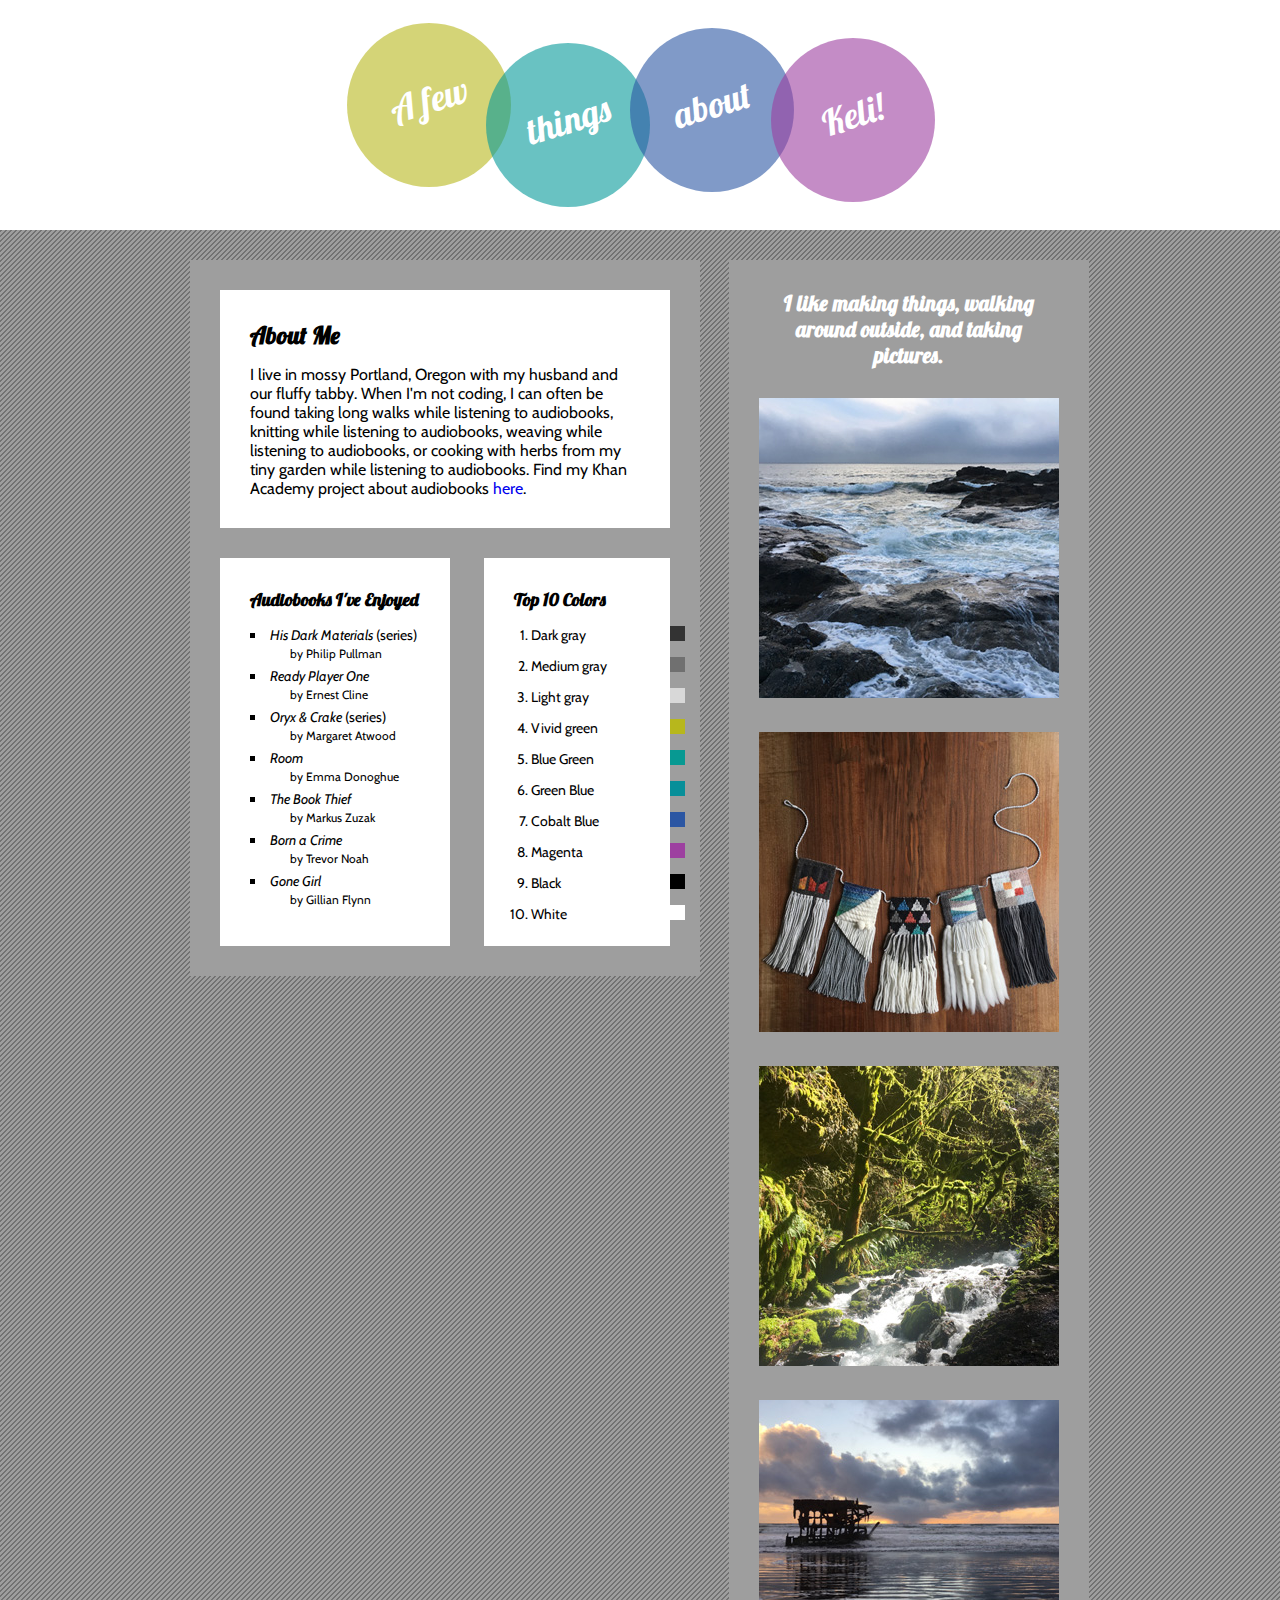
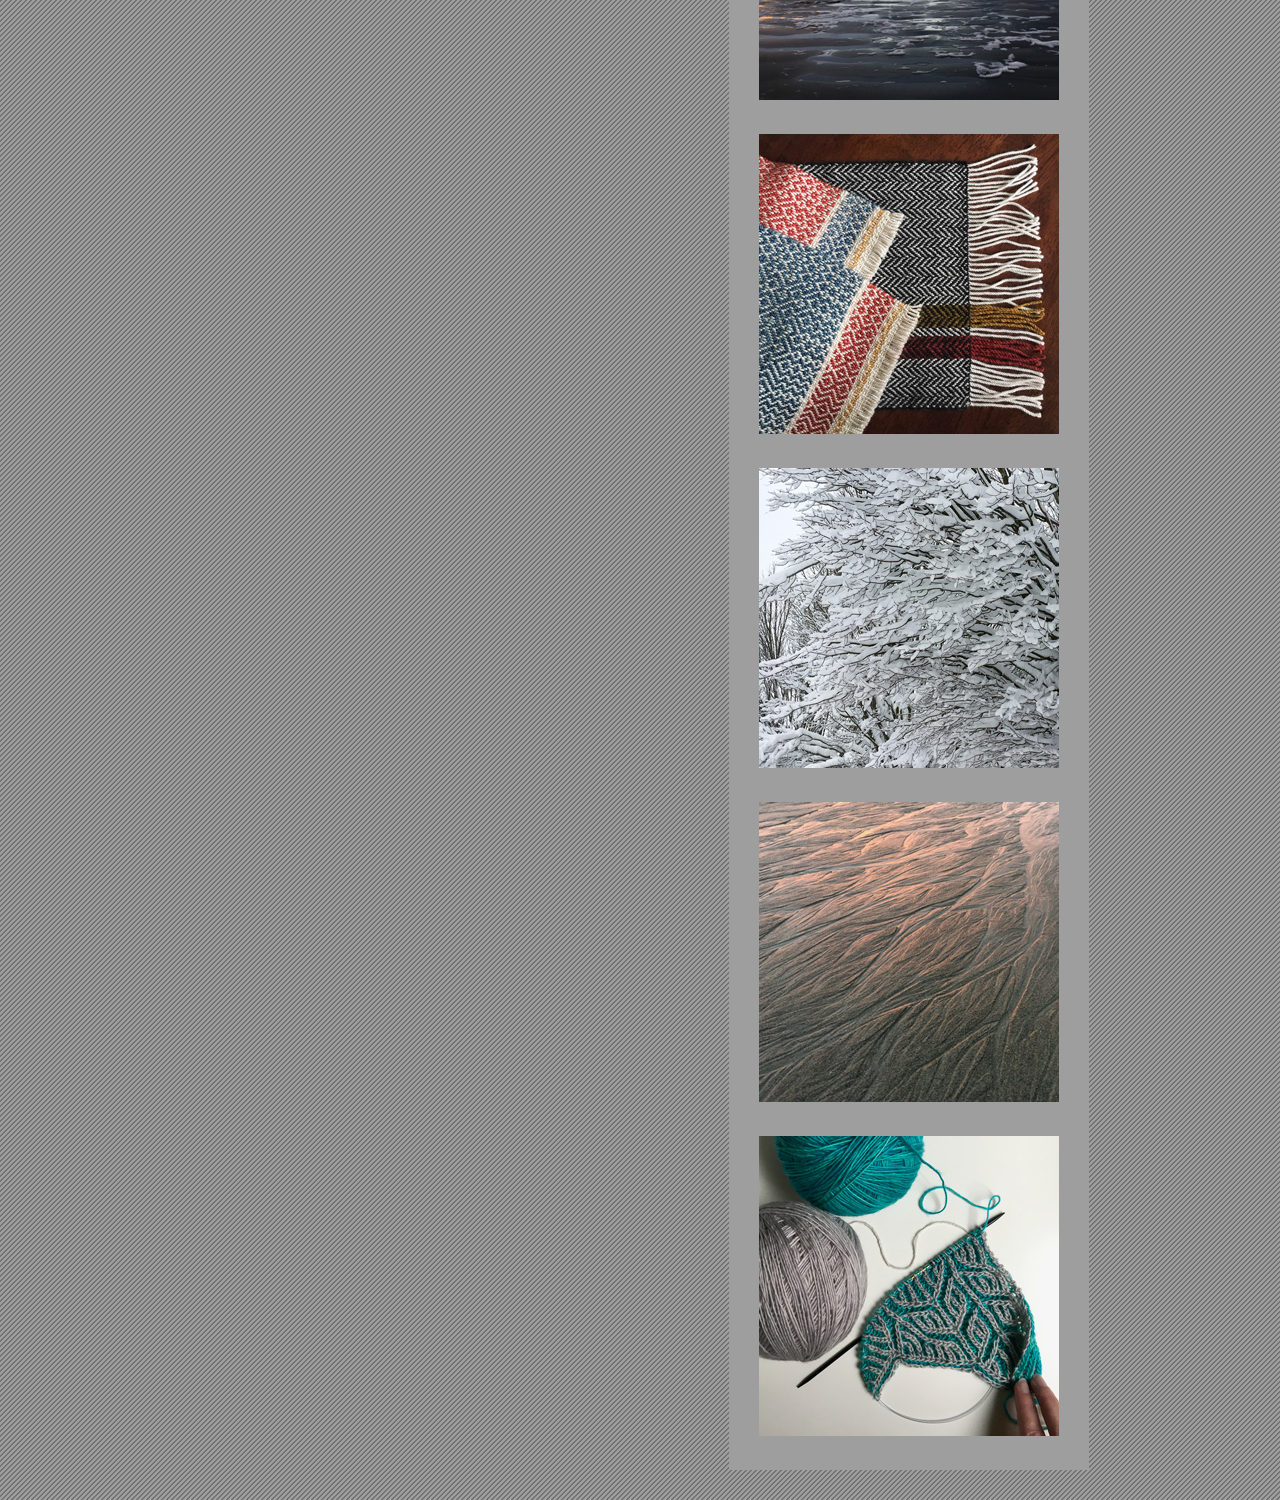
==== index.html @ a3e804d7 "added styling" ====
<!DOCTYPE html>
<html>
<head>
    <title>About Me</title>
    <link href="https://fonts.googleapis.com/css?family=Cabin|Lobster" rel="stylesheet">
    <link rel="stylesheet" href="style.css">
</head>
<body>
    <header>
        <div><p>A few</p></div>
        <div><p>things</p></div>
        <div><p>about</p></div>
        <div><p>Keli!</p></div>
    </header>
    <main>
        <section>
            <article  id="about-me">
                <h1>About Me</h1>
                <p>I live in mossy Portland, Oregon with my husband and our fluffy tabby. When I'm not coding, I can often be found taking long walks while listening to audiobooks, knitting while listening to audiobooks, weaving while listening to audiobooks, or cooking with herbs from my tiny garden while listening to audiobooks. Find my Khan Academy project about audiobooks <a href="https://www.khanacademy.org/computer-programming/spin-off-of-project-bookshelf/6143069194747904" target="_blank">here</a>.</p>
            </article>
            <section class="lists">
                <article id="audiobooks">
                    <h3>Audiobooks I've Enjoyed</h2>
                    <ul>
                        <li><cite>His Dark Materials</cite> (series)<br><span class="author">by Philip Pullman</span></li>
                        <li><cite>Ready Player One</cite><br><span class="author">by Ernest Cline</span></li>
                        <li><cite>Oryx &amp; Crake</cite> (series)<br><span class="author">by Margaret Atwood</span></li>
                        <li><cite>Room</cite><br><span class="author">by Emma Donoghue</span></li>
                        <li><cite>The Book Thief</cite><br><span class="author">by Markus Zuzak</span></li>
                        <li><cite>Born a Crime</cite><br><span class="author">by Trevor Noah</span></li>
                        <li><cite>Gone Girl</cite><br><span class="author">by Gillian Flynn</span></li>
                    </ul>
                </article>
                <article id="top-colors">
                    <h3>Top 10 Colors</h2>
                    <ol>
                        <li>Dark gray<figure id="dark-gray-chip"></figure></li>
                        <li>Medium gray<figure id="med-gray-chip"></figure></li>
                        <li>Light gray<figure id ="light-gray-chip"></figure></li>
                        <li>Vivid green<figure id="green-chip"></figure></li>
                        <li>Blue Green<figure id="blue-green-chip"></figure></li>
                        <li>Green Blue<figure id="green-blue-chip"></figure></li>
                        <li>Cobalt Blue<figure id="cobalt-chip"></figure></li>
                        <li>Magenta<figure id="magenta-chip"></figure></li>
                        <li>Black<figure id="black-chip"></figure></li>
                        <li>White<figure id="white-chip"></figure></li>
                    </ol>
                </article>
            </section>
        </section>
        <aside>
            <h2>I like making things, walking around outside, and taking pictures.</h2>
            <!-- TODO add alt tags -->
            <img src="images/duskybeach.jpg" alt="">
            <img src="images/tapestrybunting.jpg" alt="">
            <img src="images/gorge.jpg" alt="">
            <img src="images/shipwreck.jpg" alt="">
            <img src="images/xmasweaving.jpg" alt="">
            <img src="images/snowtrees.jpg" alt="">
            <img src="images/sunsetsand.jpg" alt="">
            <img src="images/brioche.jpg" alt="">
        </aside>
    </main>
    <!-- <script src="app.js"></script> -->
</body>
</html>
---- style.css ----
* {
    margin: 0;
    padding: 0;
}

body {
    font-family: 'Cabin', sans-serif;
    background-image: url(images/backstripes.gif);
}

h1, h2, h3 {
    font-family: 'Lobster', cursive;
    margin-bottom: 15px;
}

header  {
    height: 230px;
    width: 100%;
    background-color: white;
    display: flex;
    justify-content: center;
    align-items: center;
}

header div {
    display: inline-block;
    border-radius: 50%;
    width: 164px;
    height: 164px;
}

header p {
    color: white;
    font-size: 36px;
    text-align: center;
    font-family: 'Lobster', cursive;
    transform: rotate(343deg);
    margin-top: 54px;
}

header div:first-child {
   background-color: rgba(183, 183, 28, .6);
   position: relative;
   left: 35px;
   bottom: 10px;
}

header div:nth-child(2) {
    background-color: rgba(5, 153, 153, .6);
    position: relative;
    left: 10px;
    top: 10px;
}

header div:nth-child(3) {
    background-color: rgba(43, 86, 163, .6);
    position: relative;
    right: 10px;
    bottom: 5px;
}

header div:nth-child(4) {
    background-color: rgba(157, 64, 160, .6);
    position: relative;
    right: 33px;
    top: 5px;
}

main {
    margin: 0 auto;
    width: 900px;
}

main>section {
    display: inline-block;
    width: 450px;
    margin-top: 30px;
    margin-right: 25px;
    background-color: rgb(158, 158, 158);
    padding: 30px 30px 0 30px;
    vertical-align: top;
    position: sticky;
    top: 30px;
}

a {
    text-decoration: none;
}

main article {
    margin-bottom: 30px;
    padding: 30px;
}

#about-me {
    background-color: white;
}

h1 {
    font-size: 24px;
}

#more-info p {
    line-height: 18px;;
    margin-bottom: 40px;
    font-size: 14px;
    padding: 30px;
}

h3 {
    font-size: 18px;
}

li {
    font-size: 14px;
    line-height: 18epx;
    margin-bottom: 5px;
}

ol li {
    margin-left: 17px;
    margin-bottom: 13px;
    position: relative;
}

li figure {
    width: 15px;
    height: 15px;
    position: absolute;
    top: 0;
    left: 139px;
}

#dark-gray-chip {
    background-color: rgb(51, 51, 51);
}

#med-gray-chip {
    background-color: rgb(112, 112, 112);
}
#light-gray-chip {
    background-color: rgb(216, 216, 216);
}
#green-chip {
    background-color: rgb(183, 183, 28);
}
#blue-green-chip {
    background-color: rgb(7, 153, 146);
}
#green-blue-chip {
    background-color: rgb(7, 143, 153);
}
#cobalt-chip {
    background-color: rgb(43, 86, 163);
}
#magenta-chip {
    background-color: rgb(157, 64, 160);
}
#black-chip {
    background-color: black;
}
#white-chip {
    background-color: white;
}


span.author {
    margin-left: 40px;
    font-size: 12px;
}

#audiobooks, #top-colors {
    background-color: white;
    display: inline-block;
    vertical-align: top;
}

#audiobooks {
    margin-right: 30px;
    width: 170px;
    height: 328px;
}

#top-colors {
    width: 126px;
    height: 328px;
}

ul {
    list-style: square inside;
}

aside {
    display: inline-block;
    width: 300px;
    background-color: rgb(158, 158, 158);
    padding: 30px 30px 0 30px;
    margin: 30px 0;
}

aside h2 {
    color: white;
    font-size: 21px;
    text-align: center;
    margin-bottom: 30px;
}

aside img {
    margin-bottom: 30px;
}
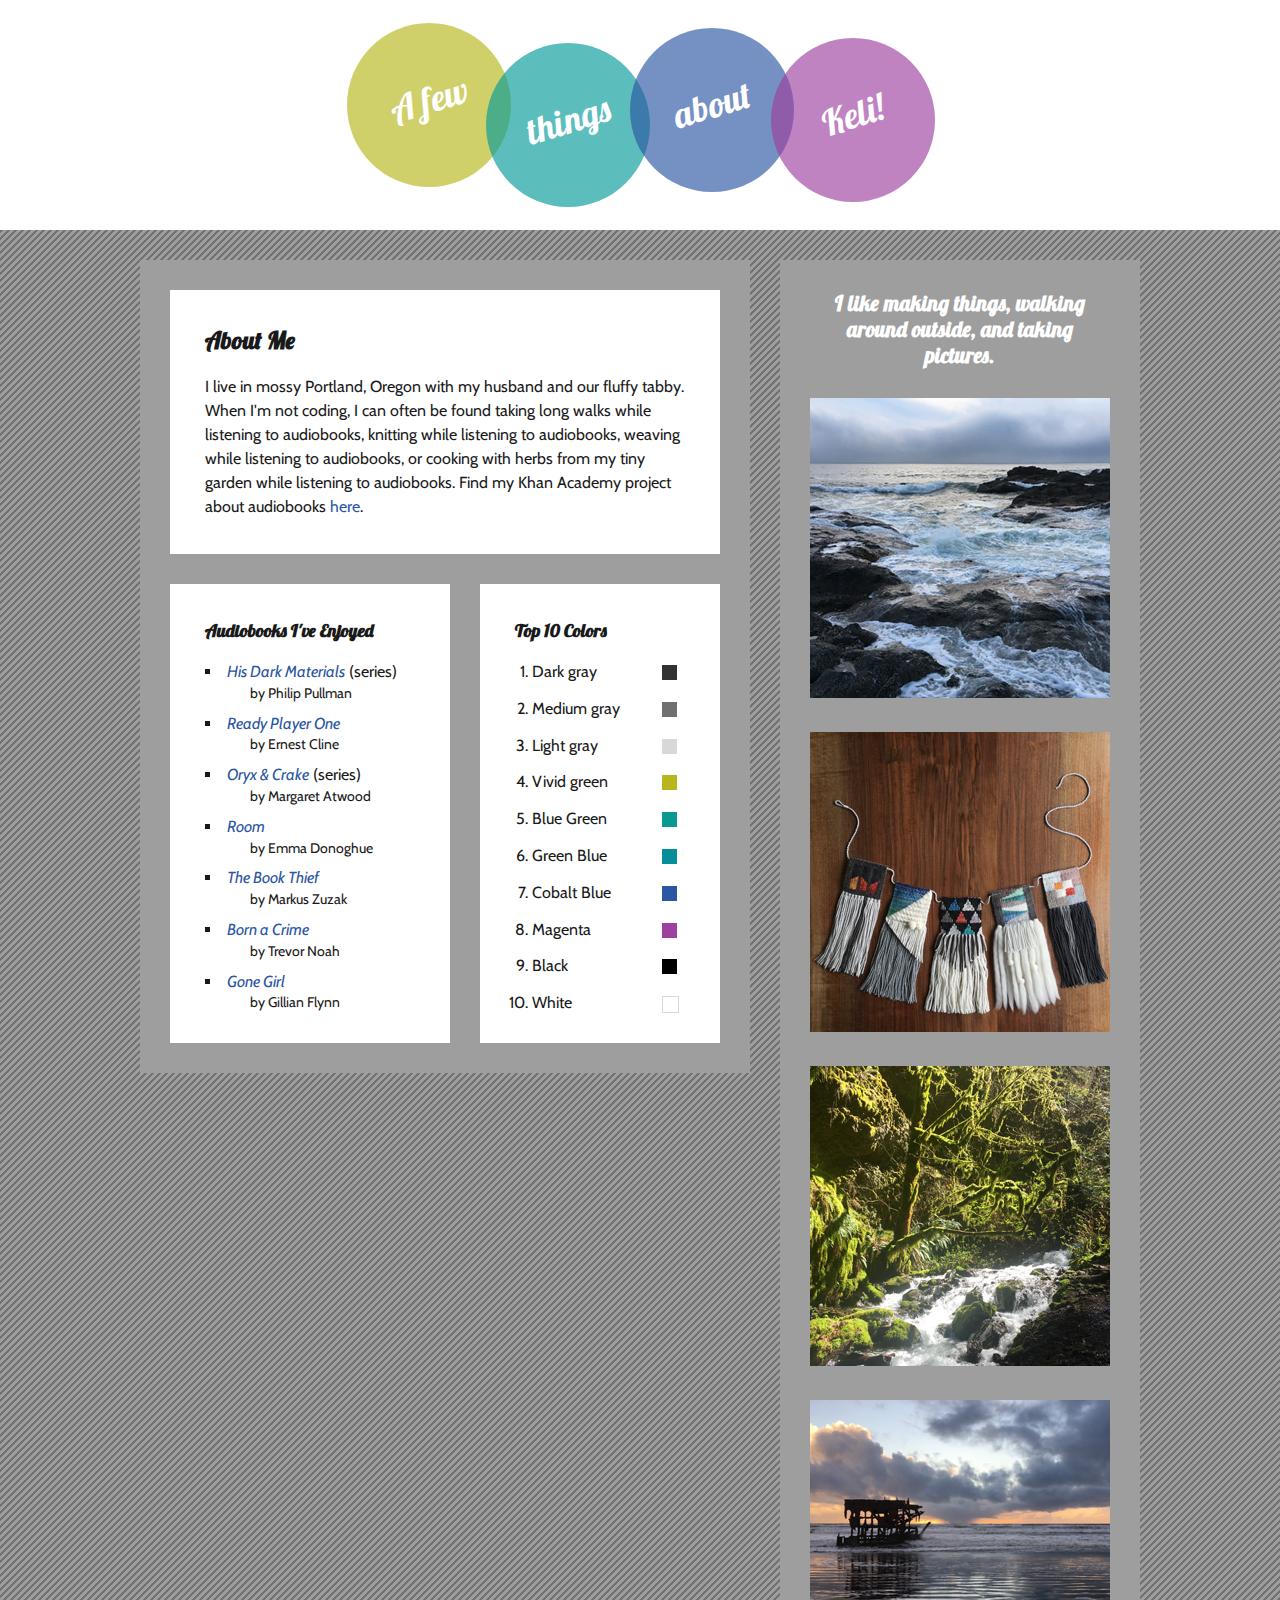
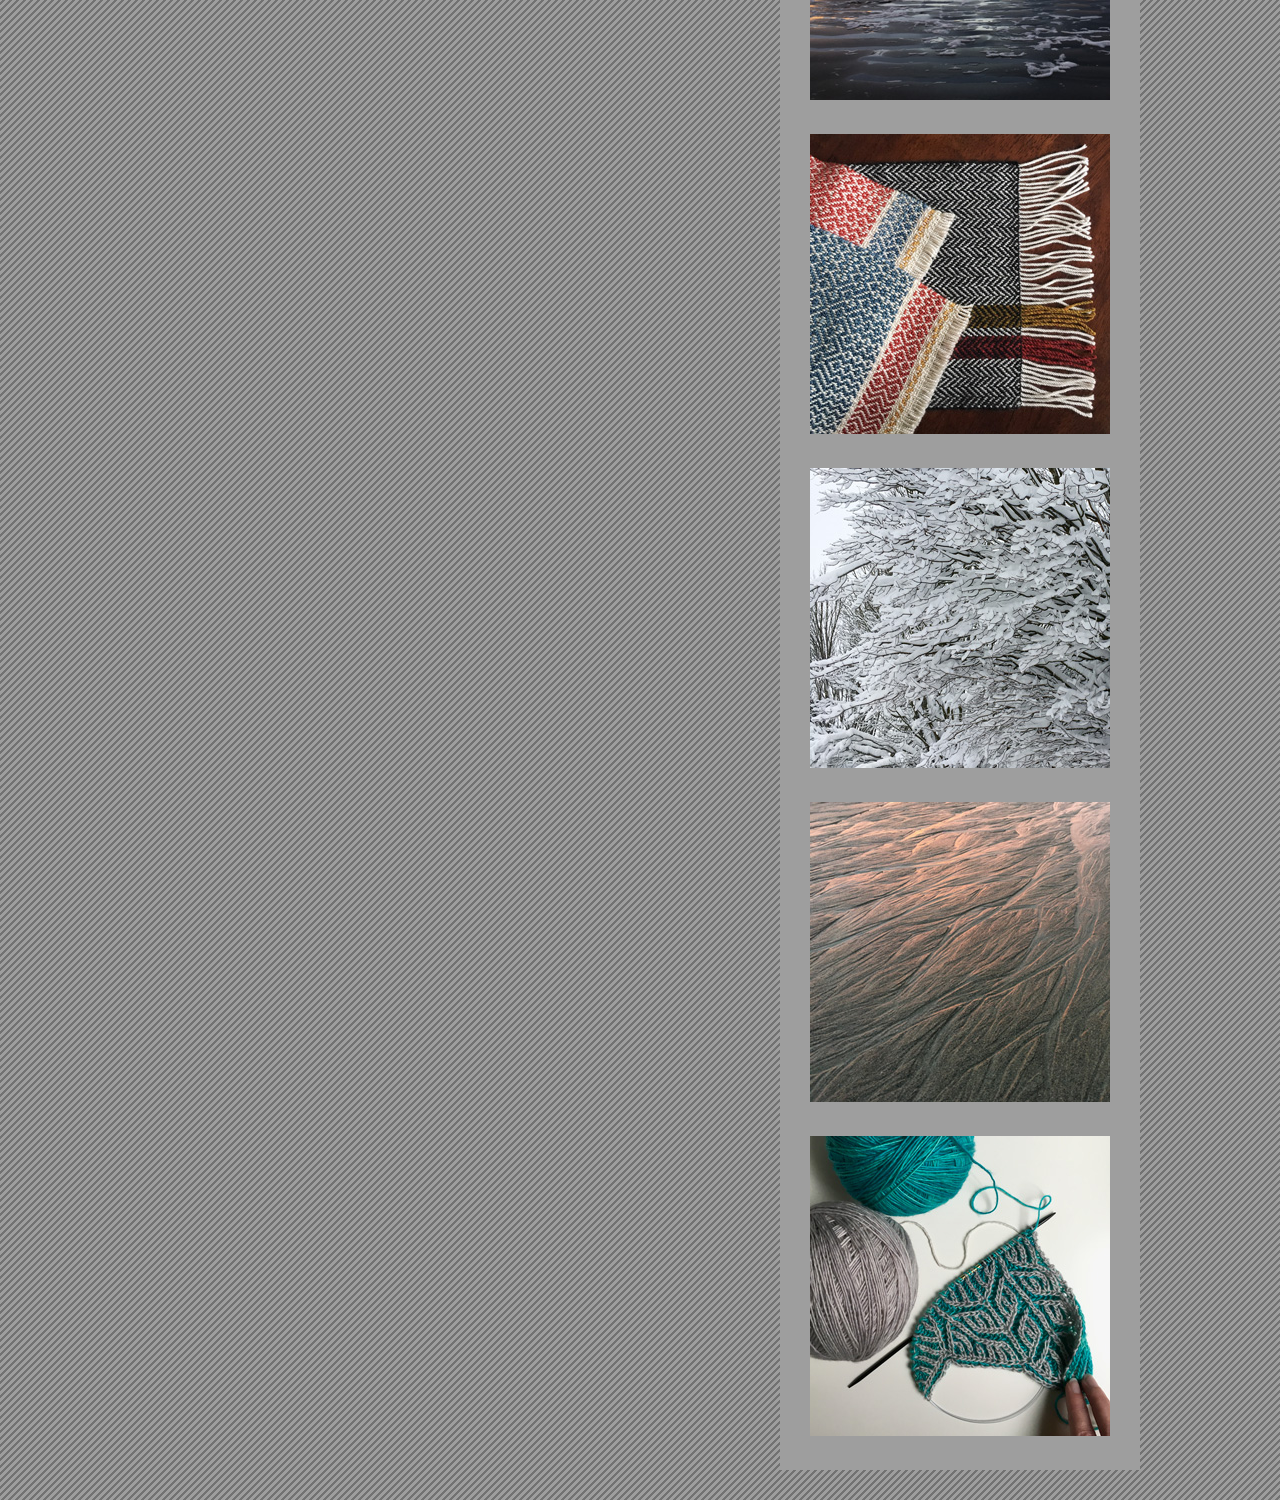
==== commit 5559c09b: "refined styling (and enhanced content)" ====
--- a/index.html
+++ b/index.html
@@ -22,13 +22,13 @@
                 <article id="audiobooks">
                     <h3>Audiobooks I've Enjoyed</h2>
                     <ul>
-                        <li><cite>His Dark Materials</cite> (series)<br><span class="author">by Philip Pullman</span></li>
-                        <li><cite>Ready Player One</cite><br><span class="author">by Ernest Cline</span></li>
-                        <li><cite>Oryx &amp; Crake</cite> (series)<br><span class="author">by Margaret Atwood</span></li>
-                        <li><cite>Room</cite><br><span class="author">by Emma Donoghue</span></li>
-                        <li><cite>The Book Thief</cite><br><span class="author">by Markus Zuzak</span></li>
-                        <li><cite>Born a Crime</cite><br><span class="author">by Trevor Noah</span></li>
-                        <li><cite>Gone Girl</cite><br><span class="author">by Gillian Flynn</span></li>
+                        <li><a href="https://multcolib.bibliocommons.com/item/show/3378635068" target="_blank"><cite>His Dark Materials</cite></a> (series)<br><span class="author">by Philip Pullman</span></li>
+                        <li><a href="https://multcolib.bibliocommons.com/item/show/3423704068" target="_blank"><cite>Ready Player One</cite></a><br><span class="author">by Ernest Cline</span></li>
+                        <li><a href="https://multcolib.bibliocommons.com/item/show/3418907068" target="_blank"><cite>Oryx &amp; Crake</cite></a> (series)<br><span class="author">by Margaret Atwood</span></li>
+                        <li><a href="https://multcolib.bibliocommons.com/item/show/3425036068" target="_blank"><cite>Room</cite></a><br><span class="author">by Emma Donoghue</span></li>
+                        <li><a href="https://multcolib.bibliocommons.com/item/show/2384616068" target="_blank"><cite>The Book Thief</cite></a><br><span class="author">by Markus Zuzak</span></li>
+                        <li><a href="https://multcolib.bibliocommons.com/item/show/3279891068" target="_blank"><cite>Born a Crime</cite></a><br><span class="author">by Trevor Noah</span></li>
+                        <li><a href="https://multcolib.bibliocommons.com/item/show/2155186068" target="_blank"><cite>Gone Girl</cite></a><br><span class="author">by Gillian Flynn</span></li>
                     </ul>
                 </article>
                 <article id="top-colors">
@@ -50,15 +50,14 @@
         </section>
         <aside>
             <h2>I like making things, walking around outside, and taking pictures.</h2>
-            <!-- TODO add alt tags -->
-            <img src="images/duskybeach.jpg" alt="">
-            <img src="images/tapestrybunting.jpg" alt="">
-            <img src="images/gorge.jpg" alt="">
-            <img src="images/shipwreck.jpg" alt="">
-            <img src="images/xmasweaving.jpg" alt="">
-            <img src="images/snowtrees.jpg" alt="">
-            <img src="images/sunsetsand.jpg" alt="">
-            <img src="images/brioche.jpg" alt="">
+            <img src="images/duskybeach.jpg" alt="photo of waves at dusk off the coast of Yachats, Oregon">
+            <img src="images/tapestrybunting.jpg" alt="photo of small tapestry weavings strung to be hung like bunting">
+            <img src="images/gorge.jpg" alt="photo of stream surrounded by mossy rocks and trees in the Colombia River Gorge">
+            <img src="images/shipwreck.jpg" alt="photo of Peter Iredale shipwreck near Astoria, Oregon during a stormy sunset">
+            <img src="images/xmasweaving.jpg" alt="photo of three handwoven projects: two placemats and a scarf">
+            <img src="images/snowtrees.jpg" alt="photo of branches covered in snow">
+            <img src="images/sunsetsand.jpg" alt="photo of sand reflecting a pink sunset">
+            <img src="images/brioche.jpg" alt="photo of a brioche knitting project in progress">
         </aside>
     </main>
     <!-- <script src="app.js"></script> -->
--- a/style.css
+++ b/style.css
@@ -5,12 +5,13 @@
 
 body {
     font-family: 'Cabin', sans-serif;
-    background-image: url(images/backstripes.gif);
+    color: rgb(25, 25, 25);
+    background-image: url(images/widerbackstripes.gif);
 }
 
 h1, h2, h3 {
     font-family: 'Lobster', cursive;
-    margin-bottom: 15px;
+    margin-bottom: 20px;
 }
 
 header  {
@@ -39,28 +40,28 @@
 }
 
 header div:first-child {
-   background-color: rgba(183, 183, 28, .6);
+   background-color: rgba(183, 183, 28, .65);
    position: relative;
    left: 35px;
    bottom: 10px;
 }
 
 header div:nth-child(2) {
-    background-color: rgba(5, 153, 153, .6);
+    background-color: rgba(5, 153, 153, .65);
     position: relative;
     left: 10px;
     top: 10px;
 }
 
 header div:nth-child(3) {
-    background-color: rgba(43, 86, 163, .6);
+    background-color: rgba(43, 86, 163, .65);
     position: relative;
     right: 10px;
     bottom: 5px;
 }
 
 header div:nth-child(4) {
-    background-color: rgba(157, 64, 160, .6);
+    background-color: rgba(157, 64, 160, .65);
     position: relative;
     right: 33px;
     top: 5px;
@@ -68,28 +69,34 @@
 
 main {
     margin: 0 auto;
-    width: 900px;
+    width: 1000px;
 }
 
 main>section {
     display: inline-block;
-    width: 450px;
+    width: 550px;
     margin-top: 30px;
-    margin-right: 25px;
+    margin-right: 26px;
     background-color: rgb(158, 158, 158);
     padding: 30px 30px 0 30px;
     vertical-align: top;
+    position: -webkit-sticky;
     position: sticky;
     top: 30px;
 }
 
 a {
+    color: rgb(43, 86, 163);
     text-decoration: none;
+}
+
+a:visited {
+    color: rgb(157, 64, 160);
 }
 
 main article {
     margin-bottom: 30px;
-    padding: 30px;
+    padding: 35px;
 }
 
 #about-me {
@@ -100,11 +107,9 @@
     font-size: 24px;
 }
 
-#more-info p {
-    line-height: 18px;;
-    margin-bottom: 40px;
-    font-size: 14px;
-    padding: 30px;
+#about-me p {
+    line-height: 1.5em;;
+    font-size: 16px;
 }
 
 h3 {
@@ -112,14 +117,14 @@
 }
 
 li {
-    font-size: 14px;
-    line-height: 18epx;
-    margin-bottom: 5px;
+    font-size: 16px;
+    line-height: 1.3em;
+    margin-bottom: 10px;
 }
 
 ol li {
     margin-left: 17px;
-    margin-bottom: 13px;
+    margin-bottom: 16px;
     position: relative;
 }
 
@@ -127,8 +132,8 @@
     width: 15px;
     height: 15px;
     position: absolute;
-    top: 0;
-    left: 139px;
+    top: 3px;
+    left: 130px;
 }
 
 #dark-gray-chip {
@@ -161,29 +166,28 @@
 }
 #white-chip {
     background-color: white;
-}
-
+    border: 1px solid rgb(216, 216, 216);
+}
 
 span.author {
-    margin-left: 40px;
-    font-size: 12px;
+    margin-left: 45px;
+    font-size: 14px;
 }
 
 #audiobooks, #top-colors {
     background-color: white;
     display: inline-block;
     vertical-align: top;
+    height: 389px;
 }
 
 #audiobooks {
-    margin-right: 30px;
+    margin-right: 26px;
+    width: 210px;   
+}
+
+#top-colors {
     width: 170px;
-    height: 328px;
-}
-
-#top-colors {
-    width: 126px;
-    height: 328px;
 }
 
 ul {
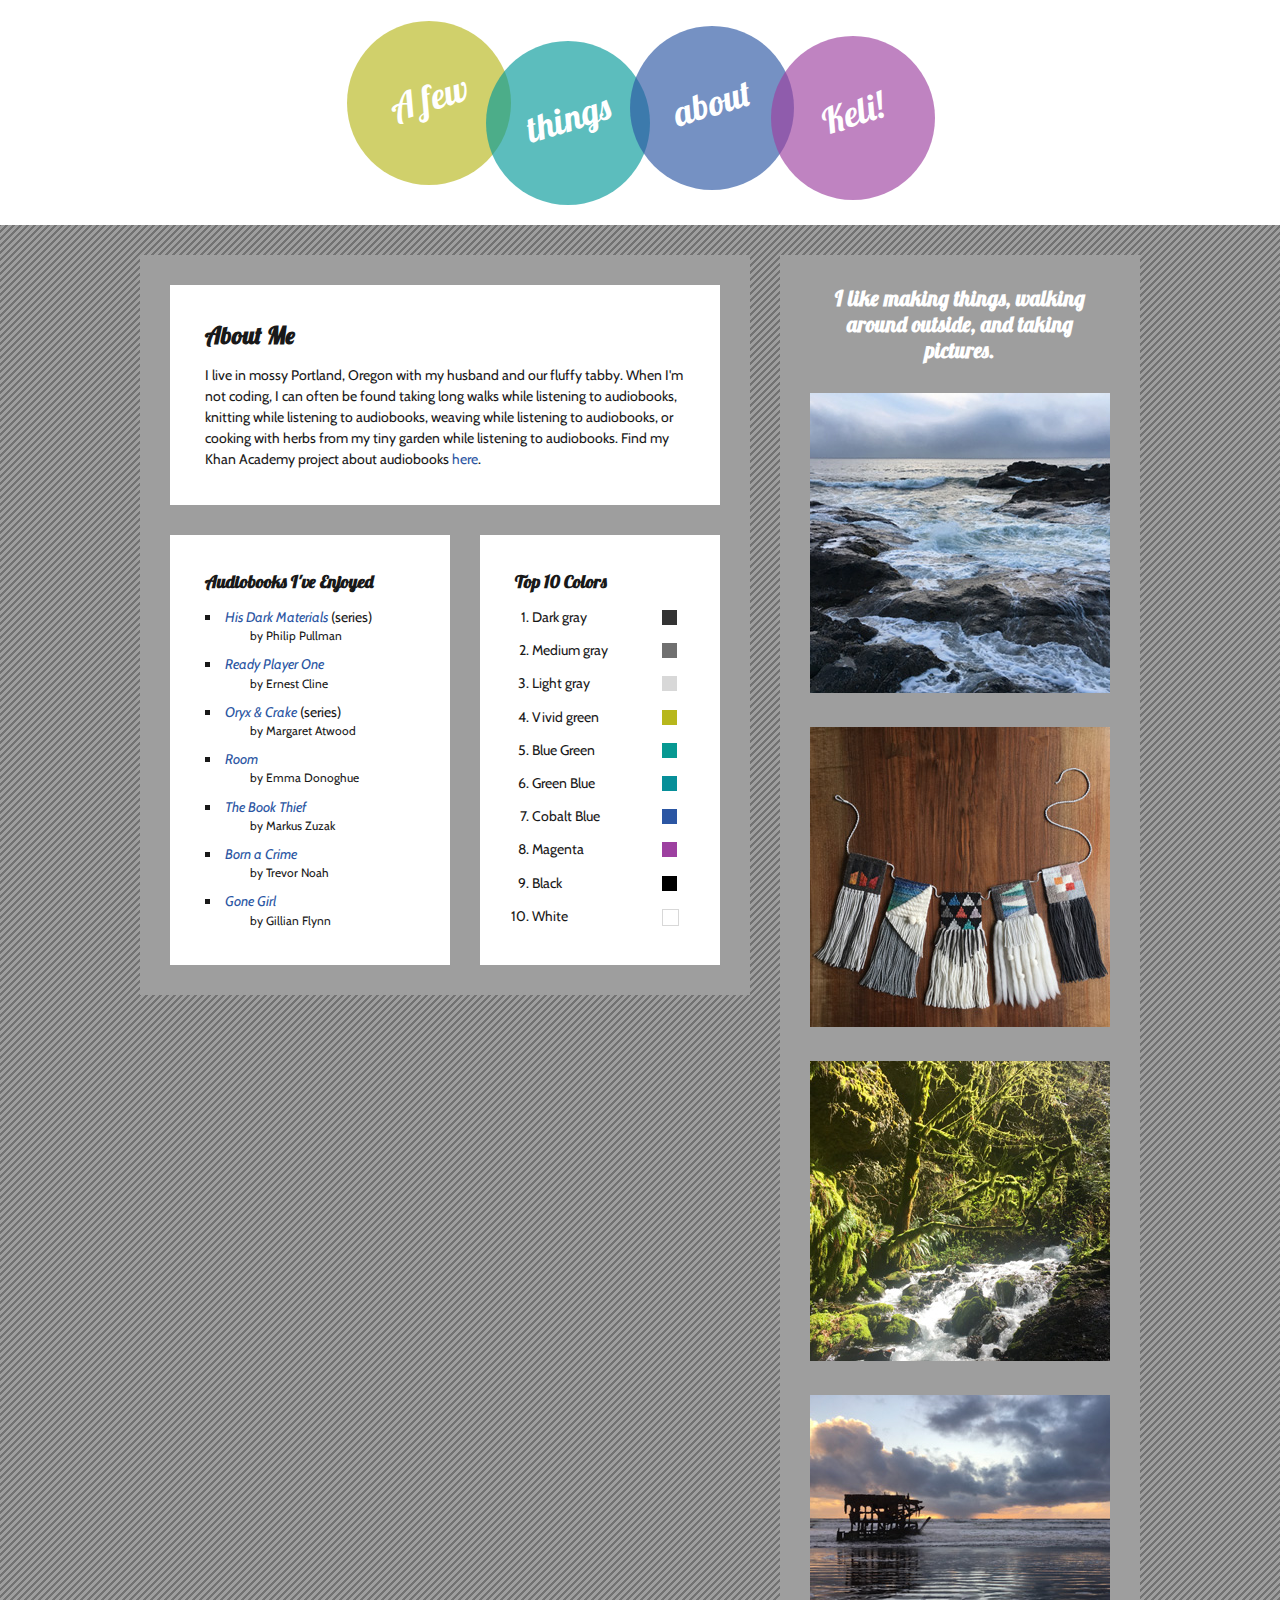
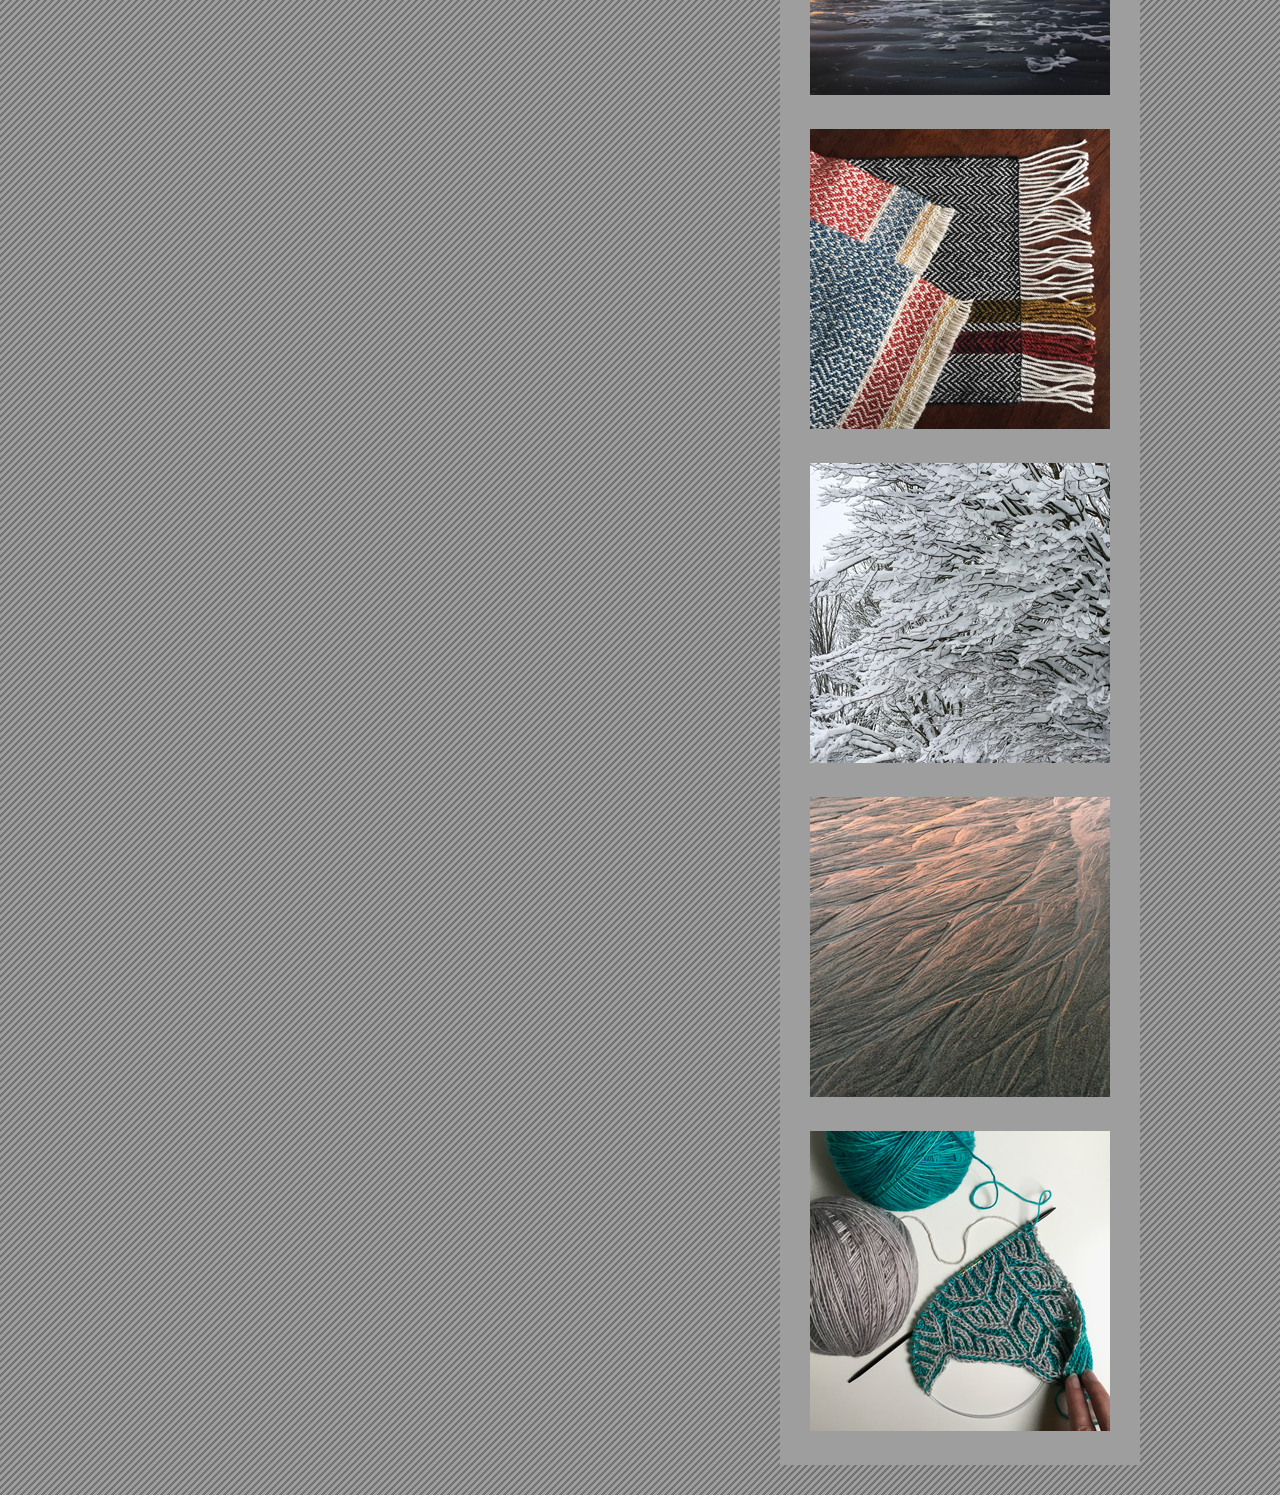
==== commit 63cf528f: "adjust font size after realizing my preview was zoomed out all this time" ====
--- a/style.css
+++ b/style.css
@@ -11,11 +11,11 @@
 
 h1, h2, h3 {
     font-family: 'Lobster', cursive;
-    margin-bottom: 20px;
+    margin-bottom: 15px;
 }
 
 header  {
-    height: 230px;
+    height: 225px;
     width: 100%;
     background-color: white;
     display: flex;
@@ -109,7 +109,7 @@
 
 #about-me p {
     line-height: 1.5em;;
-    font-size: 16px;
+    font-size: 14px;
 }
 
 h3 {
@@ -117,14 +117,14 @@
 }
 
 li {
-    font-size: 16px;
+    font-size: 14px;
     line-height: 1.3em;
     margin-bottom: 10px;
 }
 
 ol li {
     margin-left: 17px;
-    margin-bottom: 16px;
+    margin-bottom: 15px;
     position: relative;
 }
 
@@ -132,7 +132,7 @@
     width: 15px;
     height: 15px;
     position: absolute;
-    top: 3px;
+    top: 2px;
     left: 130px;
 }
 
@@ -171,14 +171,14 @@
 
 span.author {
     margin-left: 45px;
-    font-size: 14px;
+    font-size: 12px;
 }
 
 #audiobooks, #top-colors {
     background-color: white;
     display: inline-block;
     vertical-align: top;
-    height: 389px;
+    height: 360px;
 }
 
 #audiobooks {
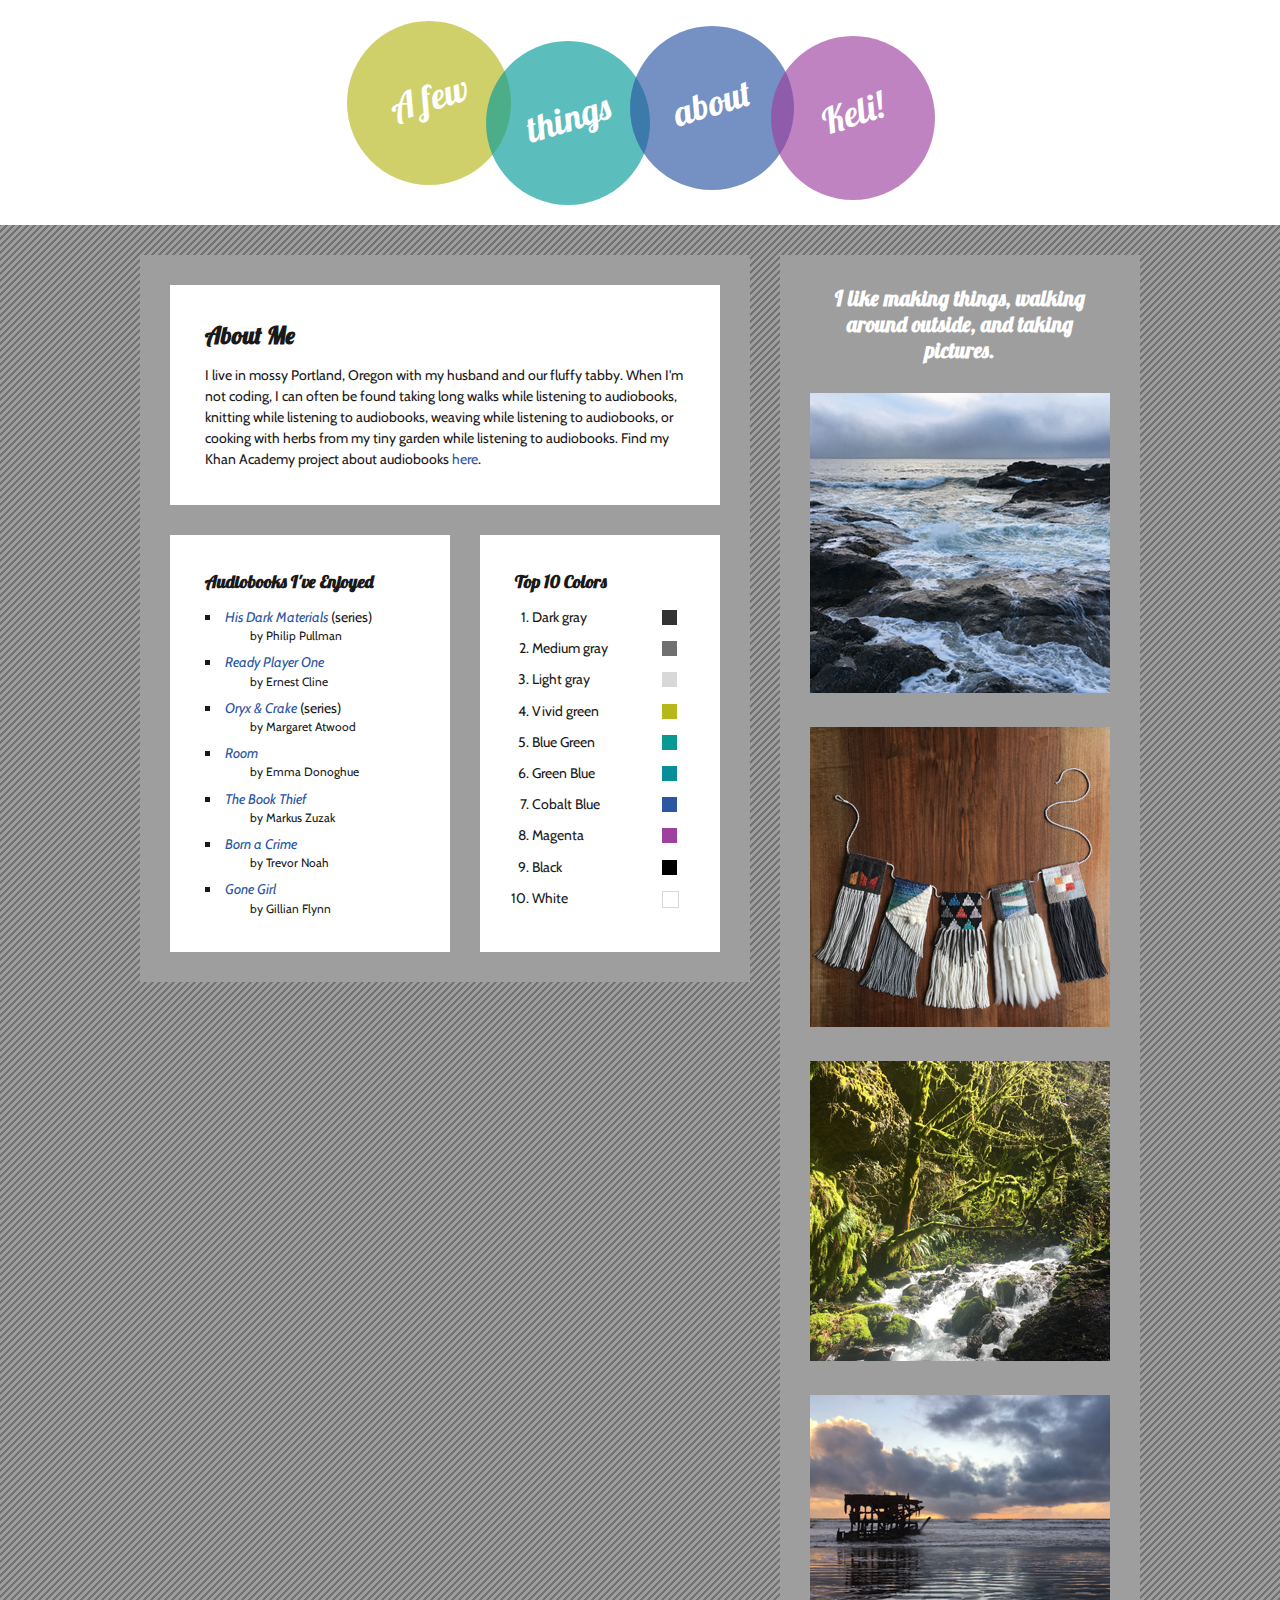
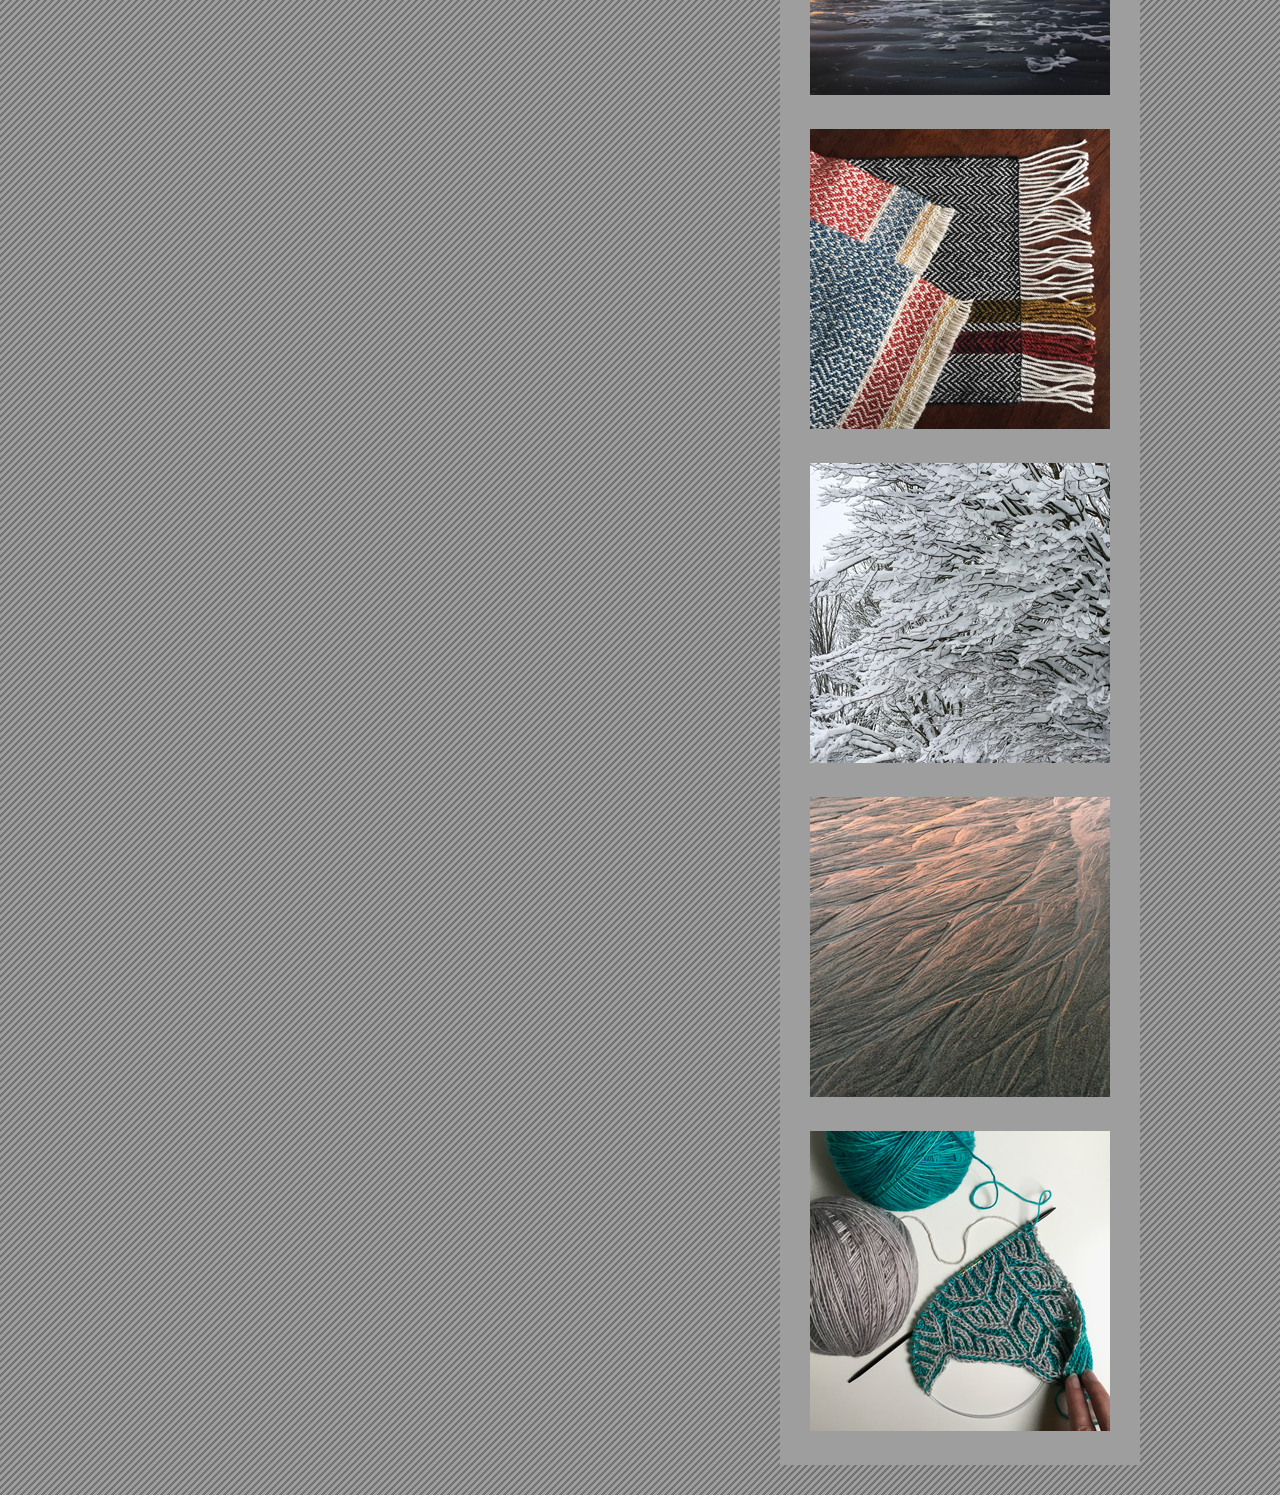
==== commit b6ebbd8d: "fixed h3 typos + tiny tweaks" ====
--- a/index.html
+++ b/index.html
@@ -2,6 +2,7 @@
 <html>
 <head>
     <title>About Me</title>
+    <link rel="shortcut icon" href="favicon.ico" type="image/x-icon">
     <link href="https://fonts.googleapis.com/css?family=Cabin|Lobster" rel="stylesheet">
     <link rel="stylesheet" href="style.css">
 </head>
@@ -20,7 +21,7 @@
             </article>
             <section class="lists">
                 <article id="audiobooks">
-                    <h3>Audiobooks I've Enjoyed</h2>
+                    <h3>Audiobooks I've Enjoyed</h3>
                     <ul>
                         <li><a href="https://multcolib.bibliocommons.com/item/show/3378635068" target="_blank"><cite>His Dark Materials</cite></a> (series)<br><span class="author">by Philip Pullman</span></li>
                         <li><a href="https://multcolib.bibliocommons.com/item/show/3423704068" target="_blank"><cite>Ready Player One</cite></a><br><span class="author">by Ernest Cline</span></li>
@@ -32,7 +33,7 @@
                     </ul>
                 </article>
                 <article id="top-colors">
-                    <h3>Top 10 Colors</h2>
+                    <h3>Top 10 Colors</h3>
                     <ol>
                         <li>Dark gray<figure id="dark-gray-chip"></figure></li>
                         <li>Medium gray<figure id="med-gray-chip"></figure></li>
@@ -60,6 +61,6 @@
             <img src="images/brioche.jpg" alt="photo of a brioche knitting project in progress">
         </aside>
     </main>
-    <!-- <script src="app.js"></script> -->
+    <script src="app.js"></script>
 </body>
 </html>--- a/style.css
+++ b/style.css
@@ -119,12 +119,12 @@
 li {
     font-size: 14px;
     line-height: 1.3em;
-    margin-bottom: 10px;
+    margin-bottom: 8px;
 }
 
 ol li {
     margin-left: 17px;
-    margin-bottom: 15px;
+    margin-bottom: 13px;
     position: relative;
 }
 
@@ -178,7 +178,7 @@
     background-color: white;
     display: inline-block;
     vertical-align: top;
-    height: 360px;
+    height: 347px;
 }
 
 #audiobooks {
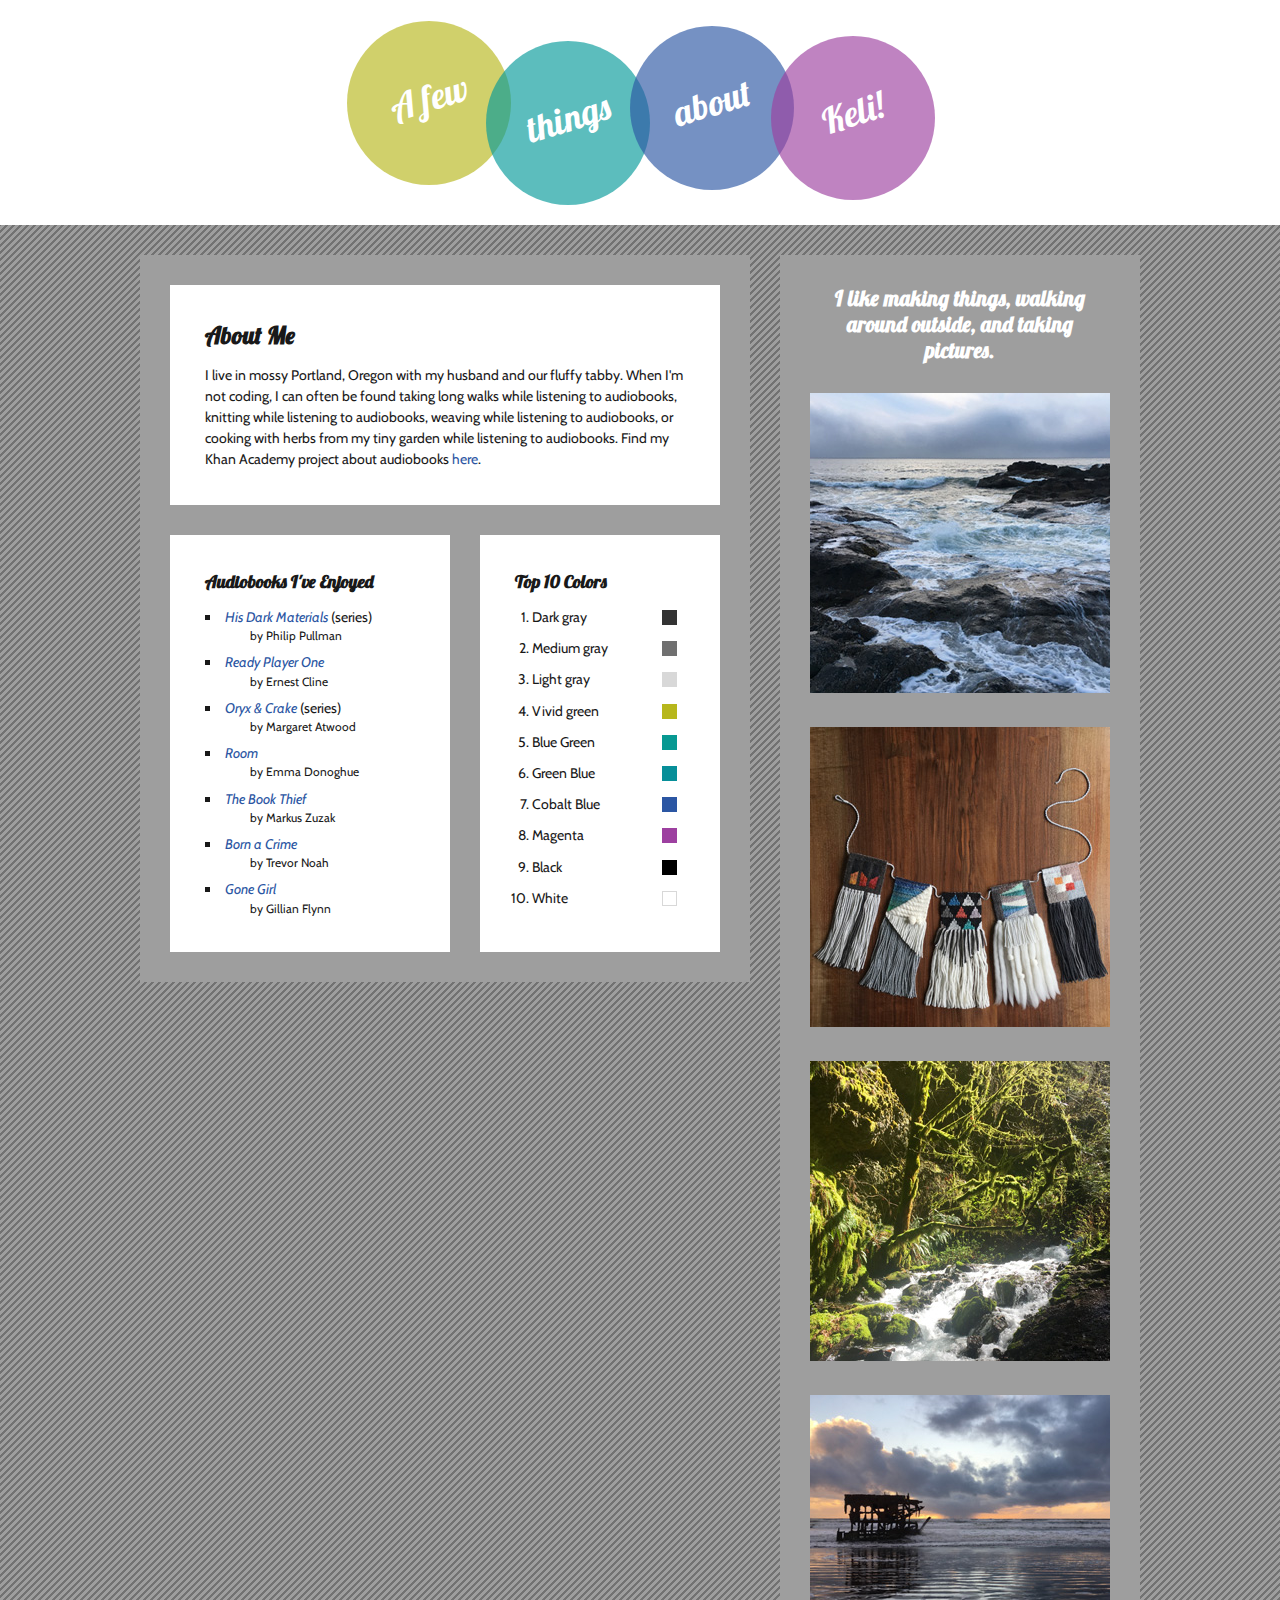
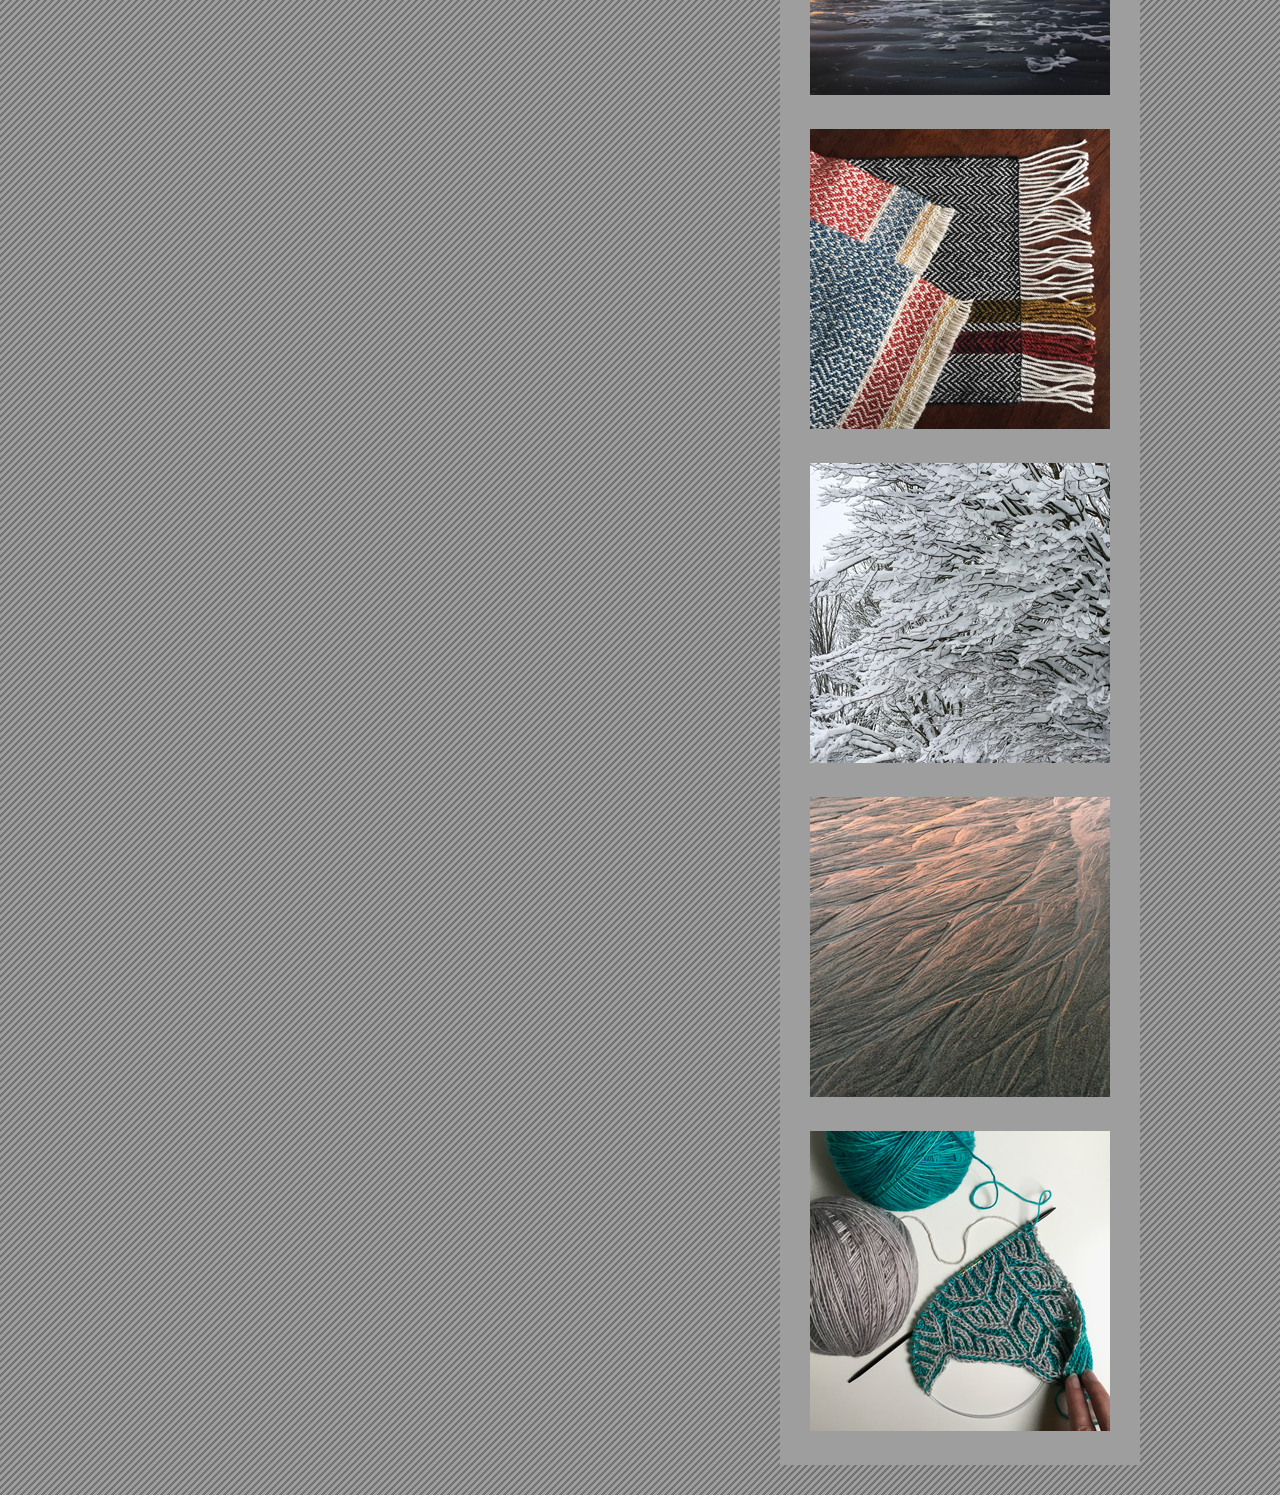
==== commit b46f86a0: "adjusted for introduction purposes" ====
--- a/index.html
+++ b/index.html
@@ -2,7 +2,7 @@
 <html>
 <head>
     <title>About Me</title>
-    <link rel="shortcut icon" href="favicon.ico" type="image/x-icon">
+    <link rel="shortcut icon" href="images/favicon.ico" type="image/x-icon">
     <link href="https://fonts.googleapis.com/css?family=Cabin|Lobster" rel="stylesheet">
     <link rel="stylesheet" href="style.css">
 </head>
@@ -61,6 +61,6 @@
             <img src="images/brioche.jpg" alt="photo of a brioche knitting project in progress">
         </aside>
     </main>
-    <script src="app.js"></script>
+    <!-- <script src="app.js"></script> -->
 </body>
 </html>--- a/style.css
+++ b/style.css
@@ -134,6 +134,7 @@
     position: absolute;
     top: 2px;
     left: 130px;
+    box-sizing: border-box;
 }
 
 #dark-gray-chip {
